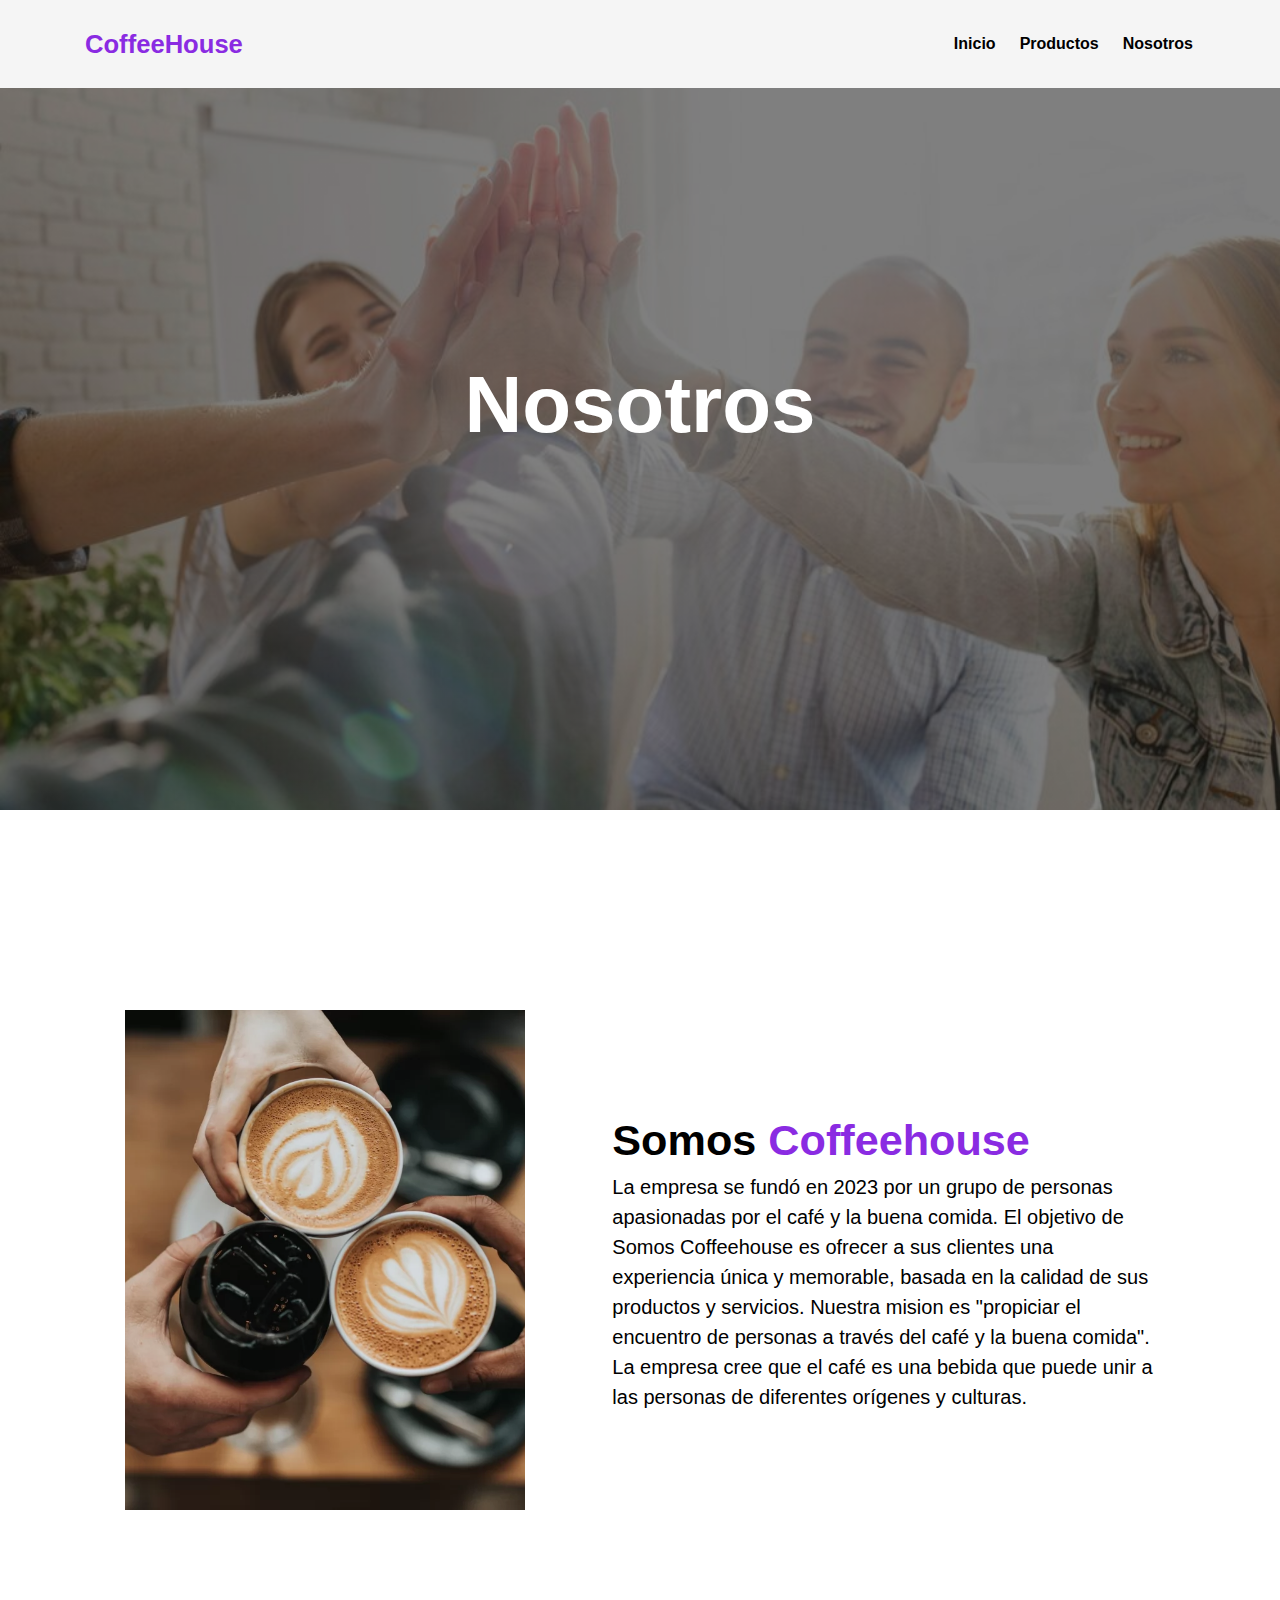
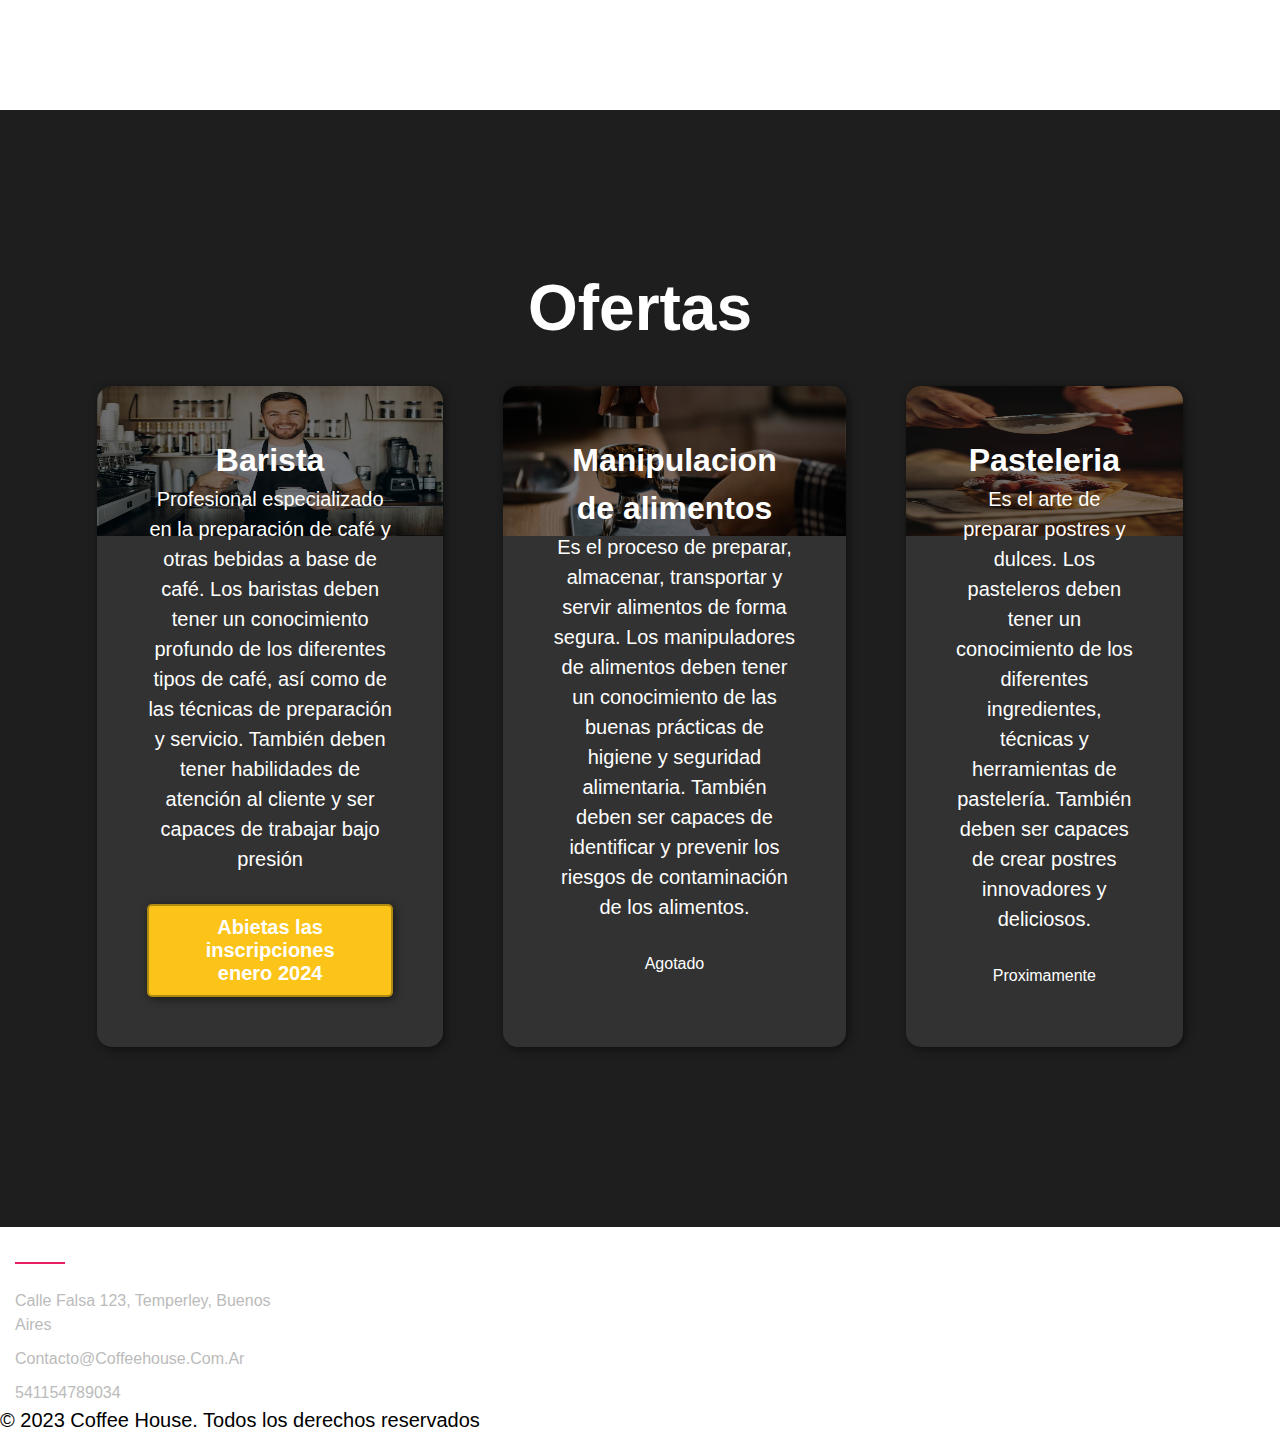
==== nosotros.html @ 7c6da9ad "proyectiofinal-" ====
<!DOCTYPE html>
<html lang="en">
<head>
    <title>Coffee House</title>
    <link rel="stylesheet" href="nosotros.css">
    <link rel="icon" href="images/favicom.png" type="image/x-icon" />
</head>
<body>
    <header>
        <div class="container">
            <p class="logo">CoffeeHouse</p>
            <nav>
                <a href="index.html">Inicio</a>
                <a href="productos.html">Productos</a>
                <a href="nosotros.html">Nosotros</a>
            </nav>
        </div>
    </header>

    <section id="hero">
        <h1>Nosotros</h1>
        
    </section>

    <section id="somos-coffee">
        <div class="container">
            <div class="img-container"></div>
            <div class="texto">

                <h2>Somos <span class="color-acento">Coffeehouse</span></h2>
                <p>La empresa se fundó en 2023 por un grupo de personas apasionadas por el café y la buena comida. El objetivo de Somos Coffeehouse es ofrecer a sus clientes una experiencia única y memorable, basada en la calidad de sus productos y servicios.

                    Nuestra mision es "propiciar el encuentro de personas a través del café y la buena comida". La empresa cree que el café es una bebida que puede unir a las personas de diferentes orígenes y culturas.
                    
            
                </p>
            </div>
        </div>
    </section>

    <section id="nuestros-programas">
        <div class="container">
            <h2>Ofertas</h2>
            <div class="programas">
                <div class="carta">
                    <h3>Barista</h3>
                    <p>Profesional especializado en la preparación de café y otras bebidas a base de café. Los baristas deben tener un conocimiento profundo de los diferentes tipos de café, así como de las técnicas de preparación y servicio. También deben tener habilidades de atención al cliente y ser capaces de trabajar bajo presión</p>
                    <button>Abietas las inscripciones enero 2024</button>
                </div>
                <div class="carta">
                    <h3>Manipulacion de alimentos</h3>
                    <p>Es el proceso de preparar, almacenar, transportar y servir alimentos de forma segura. Los manipuladores de alimentos deben tener un conocimiento de las buenas prácticas de higiene y seguridad alimentaria. También deben ser capaces de identificar y prevenir los riesgos de contaminación de los alimentos.</p>
                    Agotado
                </div>
                <div class="carta">
                    <h3>Pasteleria</h3>
                    <p>Es el arte de preparar postres y dulces. Los pasteleros deben tener un conocimiento de los diferentes ingredientes, técnicas y herramientas de pastelería. También deben ser capaces de crear postres innovadores y deliciosos.</p>
                    Proximamente
                </div>  
            </div>
        </div>
    </section>

    
    <ur>
        <div class="footer-col">
            <h4>Contacto</h4>
            <ul>
                <li><a href="#">Calle falsa 123, Temperley, Buenos Aires</a></li>
                <li><a href="#">contacto@coffeehouse.com.ar</a></li>
                <li><a href="#">541154789034</a></li>
                
            </ul>
          </div>
        
            <p>&copy; 2023 Coffee House. Todos los derechos reservados</p>
        </div>
    </footer>
</body>
</html>
---- nosotros.css ----
*{
    box-sizing: border-box;
}

html{
    scroll-behavior: smooth;
}

body{
    font-family: sans-serif;
    margin: 0;
}

h1{ font-size: 3.5em;}
h2{ font-size: 2.7em;}
h3{ font-size: 2em;}
p{ font-size: 1.25em;}
ul{ list-style: none;}
li{ font-size: 1.25em;}

button{
    font-size: 1.25em;
    font-weight: bold;
    padding: 10px 30px;
    border-radius: 5px;
    border: 2px solid rgba(0,0,0,0.3);
    box-shadow: 2px 2px 10px rgba(0,0,0,0.5);
    color: white;
      background-color: #FCC419;
}

button:hover{
    background-color: rgb(101, 33, 165);
}

.container{
    max-width: 1400px;
    margin: auto;
}

.color-acento{ color:blueviolet; }

header{
    background-color: rgb(245,245,245);
    
}

header .logo{
    margin: 0;
    padding: 25px 30px;
    font-weight: bold;
    color: blueviolet;
    font-size: 1.6em;
}

header .container{
    display: flex;
    flex-direction: column;
    align-items: center;
}

header nav{
    display: flex;
    flex-direction: column;
    text-align: center;
    padding-bottom: 25px;
}

header a{
    padding: 5px 12px;
    text-decoration: none;
    font-weight: bold;
    color: black;
}

header a:hover{
    color: blueviolet;
}

#hero{
    display: flex;
    align-items: center;
    justify-content: center;
    text-align: center;
    flex-direction: column;
    height: 90vh;
    background-image: linear-gradient(
        0deg,
        rgba(0,0,0,0.5),
        rgba(0,0,0,0.5)
    )
    ,url("images/nosotros.jpg");
    background-repeat: no-repeat;
    background-size: cover;
    background-position: center center;
}

#hero h1{
    color: white;
}

#hero button{
    font-size: 1.75em;
}

#somos-coffee .container{
    text-align: center;
    padding: 200px 12px;
}

#nuestros-programas{
    background-color: rgb(30,30,30);
    color: white;
    text-align: center;
}

#nuestros-programas .container{
    padding: 150px 12px;
}

#nuestros-programas h2{
    margin-top: 0;
    font-size: 3.2em;
}

#nuestros-programas p{
    display: none;
}

#nuestros-programas .carta{
    background-position: center center;
    background-size: cover;
    padding: 50px 0px;
    margin: 30px;
    border-radius: 15px;
}

.carta:first-child{
    background-image: linear-gradient(
        0deg,
        rgba(0,0,0,0.5),
        rgba(0,0,0,0.5)
    )
    ,url("images/barista.avif");

}

.carta:nth-child(2){
    background-image: linear-gradient(
        0deg,
        rgba(0,0,0,0.5),
        rgba(0,0,0,0.5)
    )
    ,url("images/manipulacion\ dealimentos.jpg");
}

.carta:nth-child(3){
    background-image: linear-gradient(
        0deg,
        rgba(0,0,0,0.5),
        rgba(0,0,0,0.5)
    )
    ,url("images/pasteleria.jpg");

}

#caracteristicas .container{
    text-align: center;
    padding: 250px 12px;
}

#caracteristicas li{
    margin: 16px 0px;
    font-weight: bold;
}

#final{
    display: flex;
    flex-direction: column;
    justify-content: center;
    align-items: center;
    text-align: center;
    background-color: rgb(30,30,30);
    color: white;
    height: 80vh;
}

#final h2{
    font-size: 9vw;
}

#final button{
    font-size: 5vw;
}

footer{
    background-color: rgb(230,230,230);
}

footer p{
    margin: 0;
    padding: 12px;
    color: rgb(100,100,100);
}

footer .container{
    height: 150px;
    display: flex;
    justify-content: center;
    align-items: flex-end;
}

@media (min-width: 850px){
    header{
        position: fixed;
        width: 100%;
    }

    header .container{
        flex-direction: row;
        justify-content: space-between;
    }

    header nav{
        flex-direction: row;
        padding-bottom: 0;
        padding-right: 20px;
    }

    #hero h1{
        font-size: 5em;
    }

    #somos-coffee .container{
        display: flex;
        justify-content: space-evenly;
    }

    #somos-coffee .texto{
        width: 50%;
        max-width: 600px;
        text-align: initial;
        padding-left: 30px;
        display: flex;
        flex-direction: column;
        justify-content: center;
    }

    #somos-coffee h2{
        margin-top: 0px;
    }

    #somos-coffee .img-container{
        background-image: url("images/diferentes.webp");
        background-size: cover;
        background-position: center center;
        height: 500px;
        width: 400px; 
    }

    #nuestros-programas .programas{
        display: flex;
        justify-content: center;
    }

    #nuestros-programas p{
        display: block;
        margin-bottom: 30px;
    }

    #nuestros-programas h2{
        font-size: 4em;
    }

    #nuestros-programas h3{
        margin-top: 0;
    }

    #nuestros-programas .carta{
        padding: 50px;
        background-size: 100% 150px;
        background-repeat: no-repeat;
        background-position-y: 0;
        background-color: rgba(50, 50, 50, 1);
        box-shadow: 2px 2px 10px rgba(0,0,0,0.5);
    }

    .carta:first-child{
        background-image: linear-gradient(
            0deg,
            rgba(0,0,0,0.5),
            rgba(0,0,0,0.5)
        )
        ,url("images/barista.avif");

    }

    .carta:nth-child(2){
        background-image: linear-gradient(
            0deg,
            rgba(0,0,0,0.5),
            rgba(0,0,0,0.5)
        )
        ,url("images/manipulacion\ dealimentos.jpg");
    }

    .carta:nth-child(3){
        background-image: linear-gradient(
            0deg,
            rgba(0,0,0,0.5),
            rgba(0,0,0,0.5)
        )
        ,url("images/pasteleria.jpg");

    }

    #caracteristicas{
        background-image: url("media/background-2.jpeg");
        background-repeat: no-repeat;
        background-size: 500px 400px;
        background-position: calc(100vw - 500px) 120px;
    }

    #caracteristicas .container{
        text-align: initial;
    }

    #caracteristicas ul{
        margin-left: 100px;
    }

    #final h2{
        font-size: 5em;
    }

    #final button{
        font-size: 2em;
    }

    footer .container{
        justify-content: flex-end;
    }
}

@media (min-width: 1200px) {
    #caracteristicas{
        background-position-x: calc(100vw - 800px);
    }
}

body{
	line-height: 1.5;
	font-family: 'Poppins', sans-serif;
}
*{
	margin:0;
	padding:0;
	box-sizing: border-box;
}
.container{
	max-width: 1170px;
	margin:auto;
}
.row{
	display: flex;
	flex-wrap: wrap;
}
ul{
	list-style: none;
}
.footer{
	background-color: #24262b;
    padding: 70px 0;
}
.footer-col{
   width: 25%;
   padding: 0 15px;
}
.footer-col h4{
	font-size: 18px;
	color: #ffffff;
	text-transform: capitalize;
	margin-bottom: 35px;
	font-weight: 500;
	position: relative;
}
.footer-col h4::before{
	content: '';
	position: absolute;
	left:0;
	bottom: -10px;
	background-color: #e91e63;
	height: 2px;
	box-sizing: border-box;
	width: 50px;
}
.footer-col ul li:not(:last-child){
	margin-bottom: 10px;
}
.footer-col ul li a{
	font-size: 16px;
	text-transform: capitalize;
	color: #ffffff;
	text-decoration: none;
	font-weight: 300;
	color: #bbbbbb;
	display: block;
	transition: all 0.3s ease;
}
.footer-col ul li a:hover{
	color: #ffffff;
	padding-left: 8px;
}
.footer-col .social-links a{
	display: inline-block;
	height: 40px;
	width: 40px;
	background-color: rgba(255,255,255,0.2);
	margin:0 10px 10px 0;
	text-align: center;
	line-height: 40px;
	border-radius: 50%;
	color: #ffffff;
	transition: all 0.5s ease;
}
.footer-col .social-links a:hover{
	color: #24262b;
	background-color: #ffffff;
}

/*responsive*/
@media(max-width: 767px){
  .footer-col{
    width: 50%;
    margin-bottom: 30px;
}
}
@media(max-width: 574px){
  .footer-col{
    width: 100%;
}
}
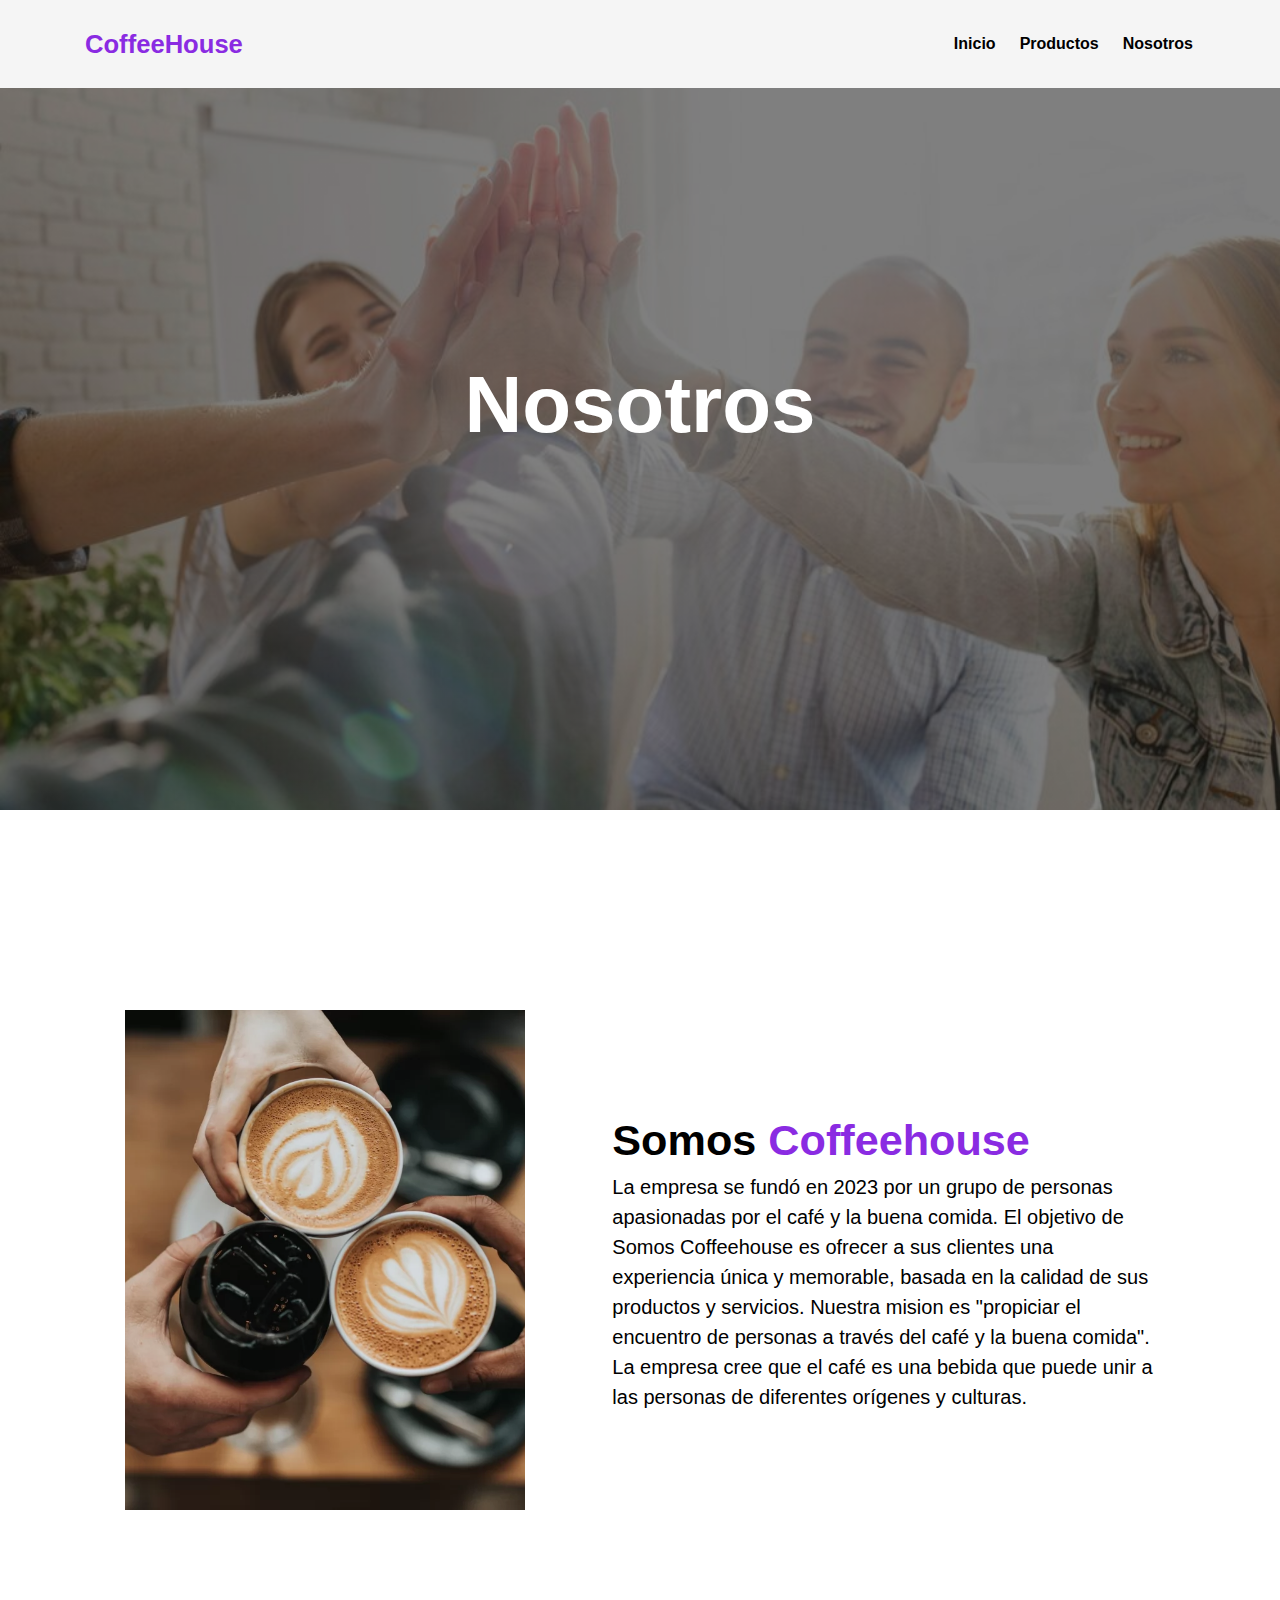
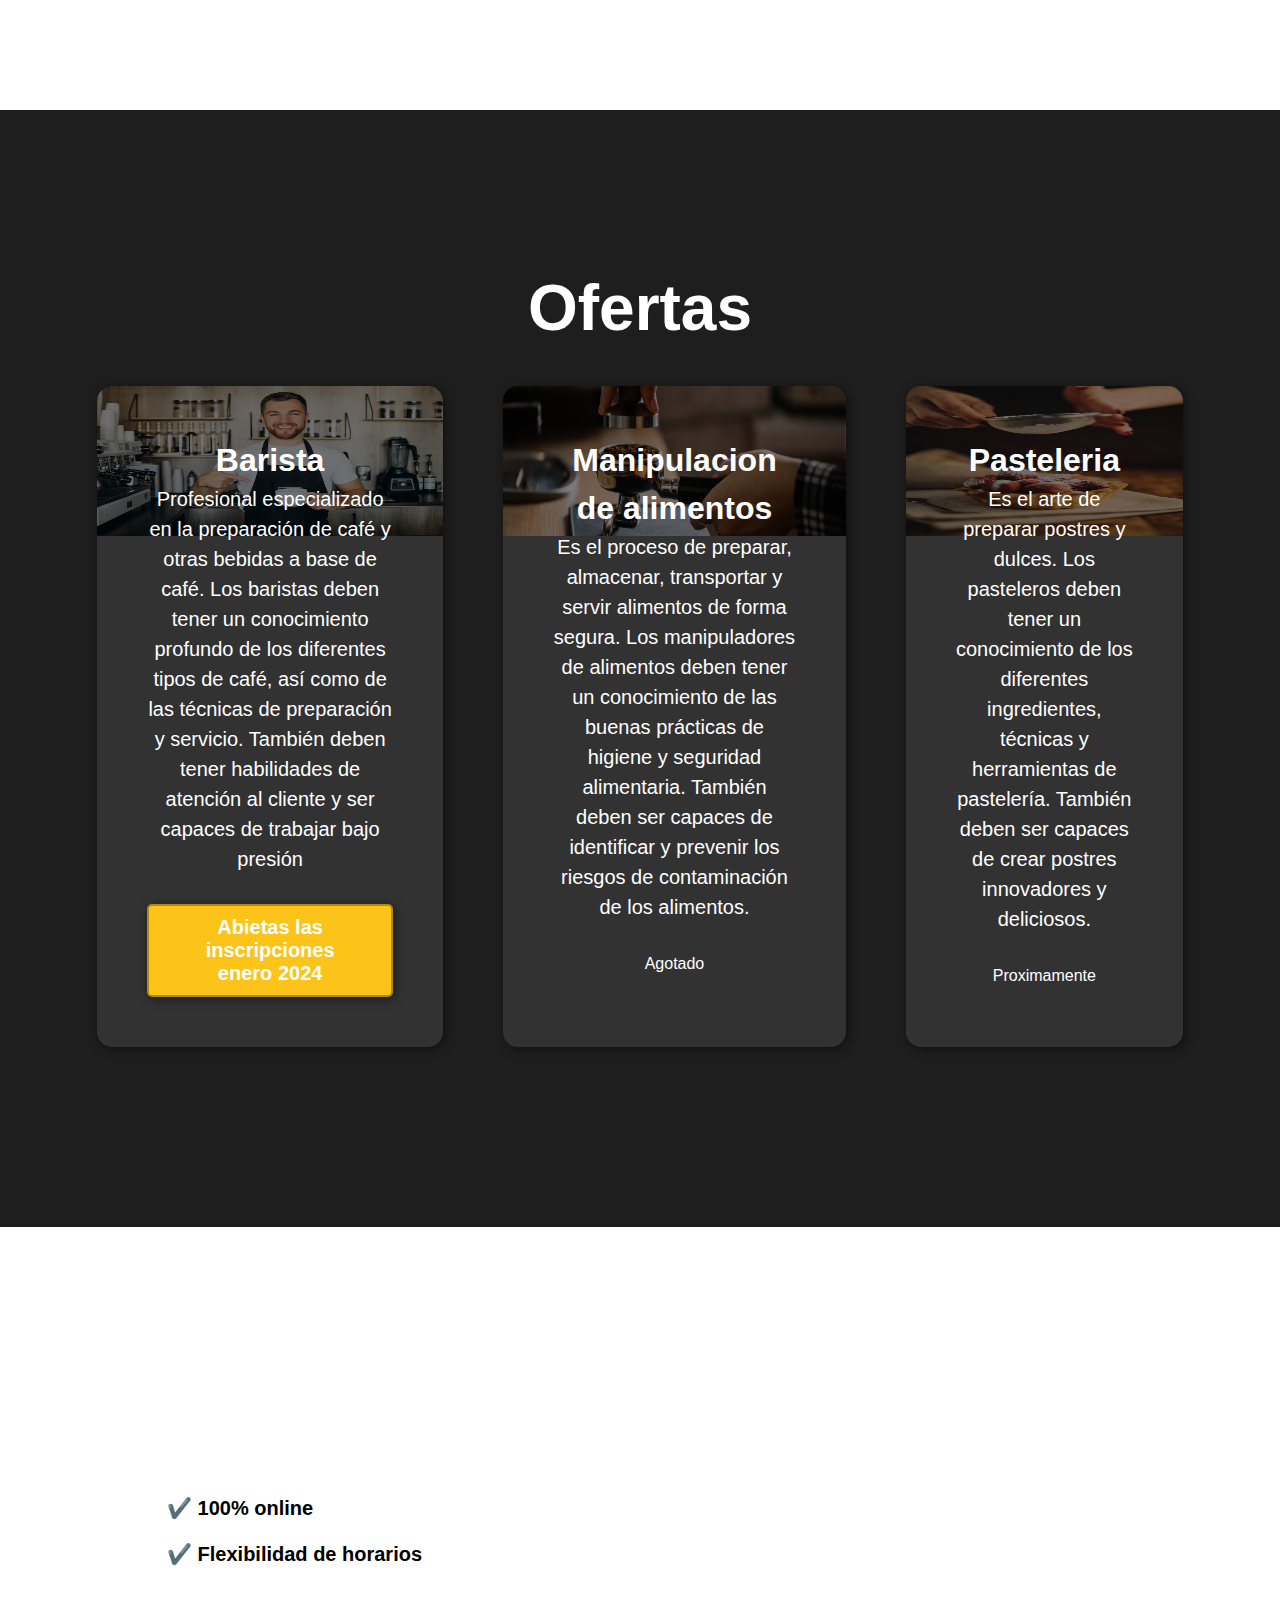
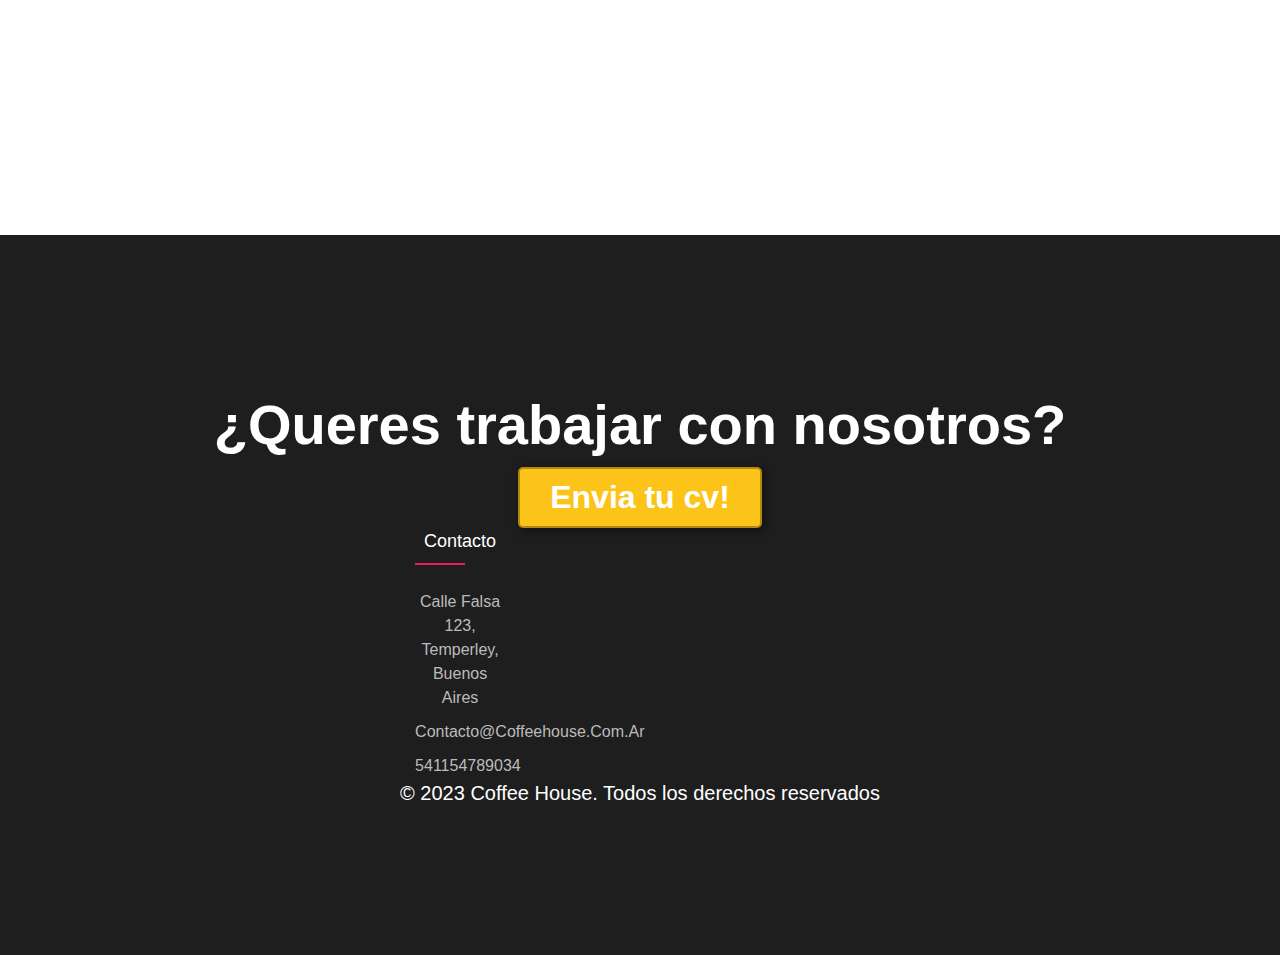
==== commit b4c5e7be: "mejoras" ====
--- a/nosotros.html
+++ b/nosotros.html
@@ -61,8 +61,27 @@
         </div>
     </section>
 
+
+    <section id="caracteristicas">
+        <div class="container">
+            <ul>
+                <li>✔️ 100% online</li>
+                <li>✔️ Flexibilidad de horarios</li>
+                
+            </ul>
+        </div>
+    </section>
+
+    <section id="final">
+        <h1>¿Queres trabajar con nosotros?</h1>
     
-    <ur>
+          <button onclick="window.location.href='/formulario.html'">Envia tu cv!</button>
+
+
+      </form>
+
+
+      <ur>
         <div class="footer-col">
             <h4>Contacto</h4>
             <ul>
